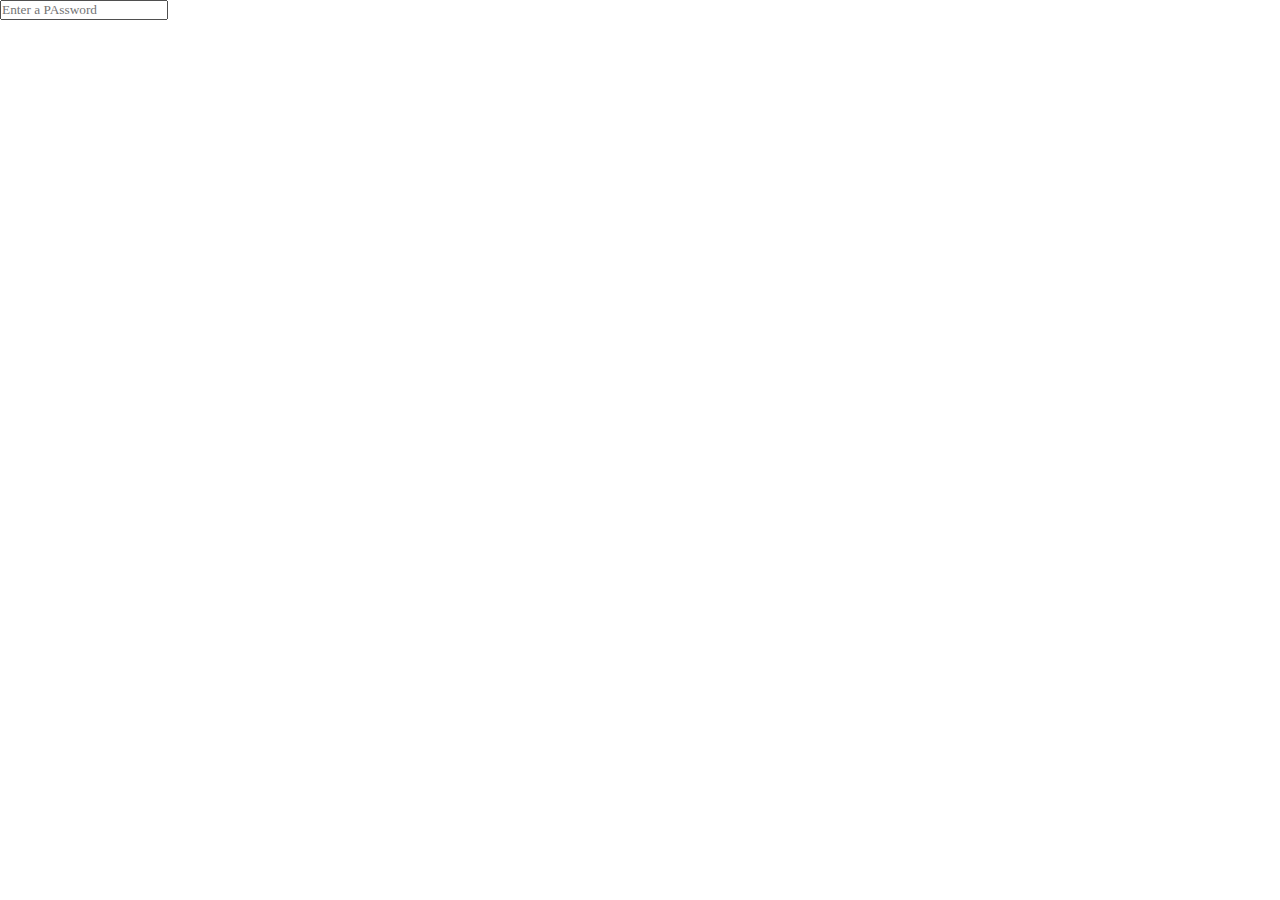
==== project01-passwordvalidator/index.html @ d2bc396d "html and css" ====
<!DOCTYPE html>
<html lang="en">
<head>
    <meta charset="UTF-8">
    <meta name="viewport" content="width=device-width, initial-scale=1.0">
    <title>Password Validator</title>
    <link rel="stylesheet" href="style.css">
    <link rel="stylesheet" href="https://cdnjs.cloudflare.com/ajax/libs/font-awesome/6.4.2/css/all.min.css" />
</head>
<body>
    <div class="wrapper">
        <div class="password-field">
            <input type="password" placeholder="Enter a PAssword ">
        </div>
    </div>
</body>
</html>
---- project01-passwordvalidator/style.css ----
*{
    margin: 0;
    padding: 0;
    box-sizing: border-box;
    font-family: Cambria, Cochin, Georgia, Times, 'Times New Roman', serif;
}
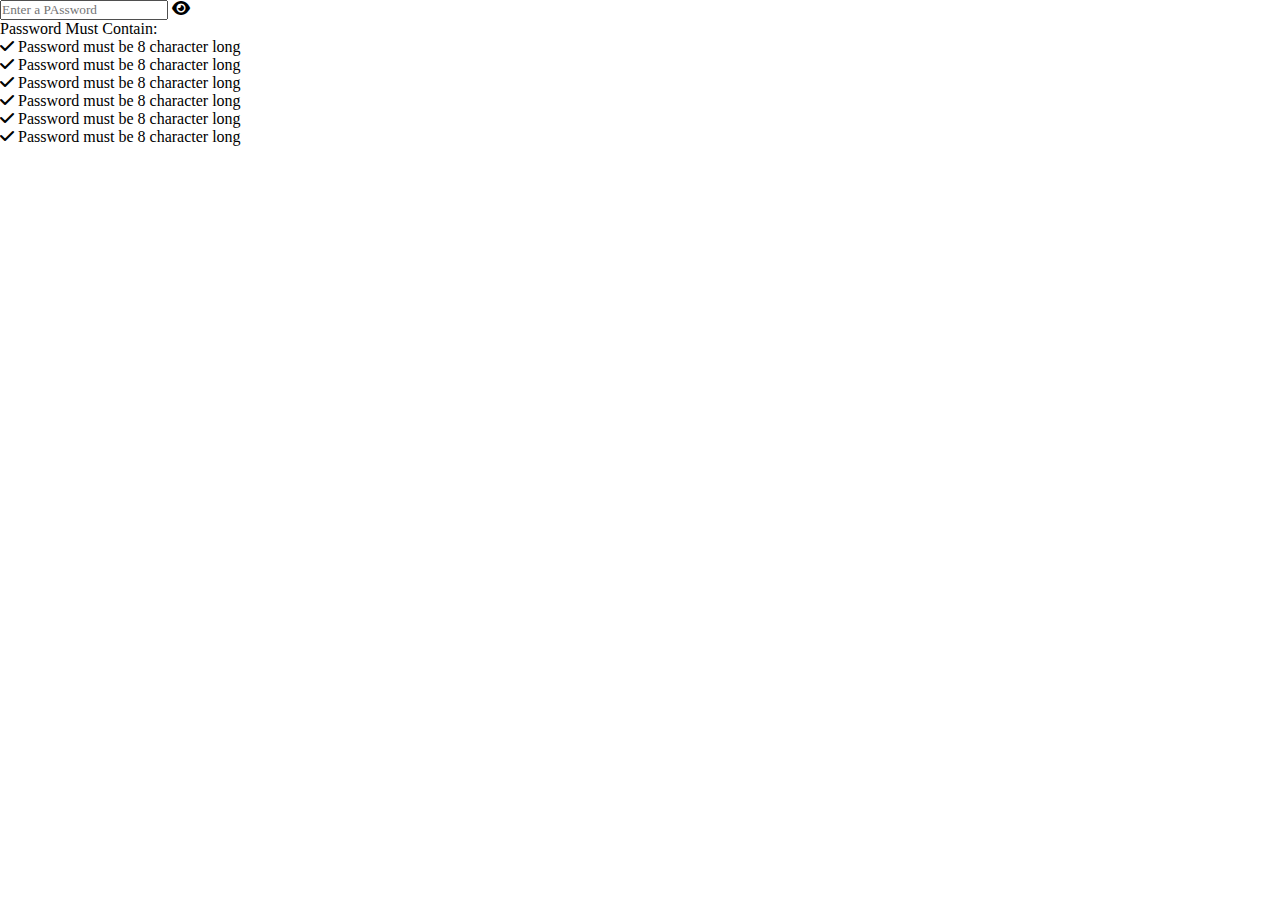
==== commit 9afb77e5: "added icons of font awsome" ====
--- a/project01-passwordvalidator/index.html
+++ b/project01-passwordvalidator/index.html
@@ -11,6 +11,36 @@
     <div class="wrapper">
         <div class="password-field">
             <input type="password" placeholder="Enter a PAssword ">
+            <i class="fa solid fa-eye"></i>
+        </div>
+        <div class="content">
+            <p>Password Must Contain: </p>
+            <ul class="requierments">
+                <li>
+                    <i class="fa-solid fa-check"></i>
+                    <span>Password must be 8 character long</span>
+                </li>
+                <li>
+                    <i class="fa-solid fa-check"></i>
+                    <span>Password must be 8 character long</span>
+                </li>
+                <li>
+                    <i class="fa-solid fa-check"></i>
+                    <span>Password must be 8 character long</span>
+                </li>
+                <li>
+                    <i class="fa-solid fa-check"></i>
+                    <span>Password must be 8 character long</span>
+                </li>
+                <li>
+                    <i class="fa-solid fa-check"></i>
+                    <span>Password must be 8 character long</span>
+                </li>
+                <li>
+                    <i class="fa-solid fa-check"></i>
+                    <span>Password must be 8 character long</span>
+                </li>
+            </ul>
         </div>
     </div>
 </body>
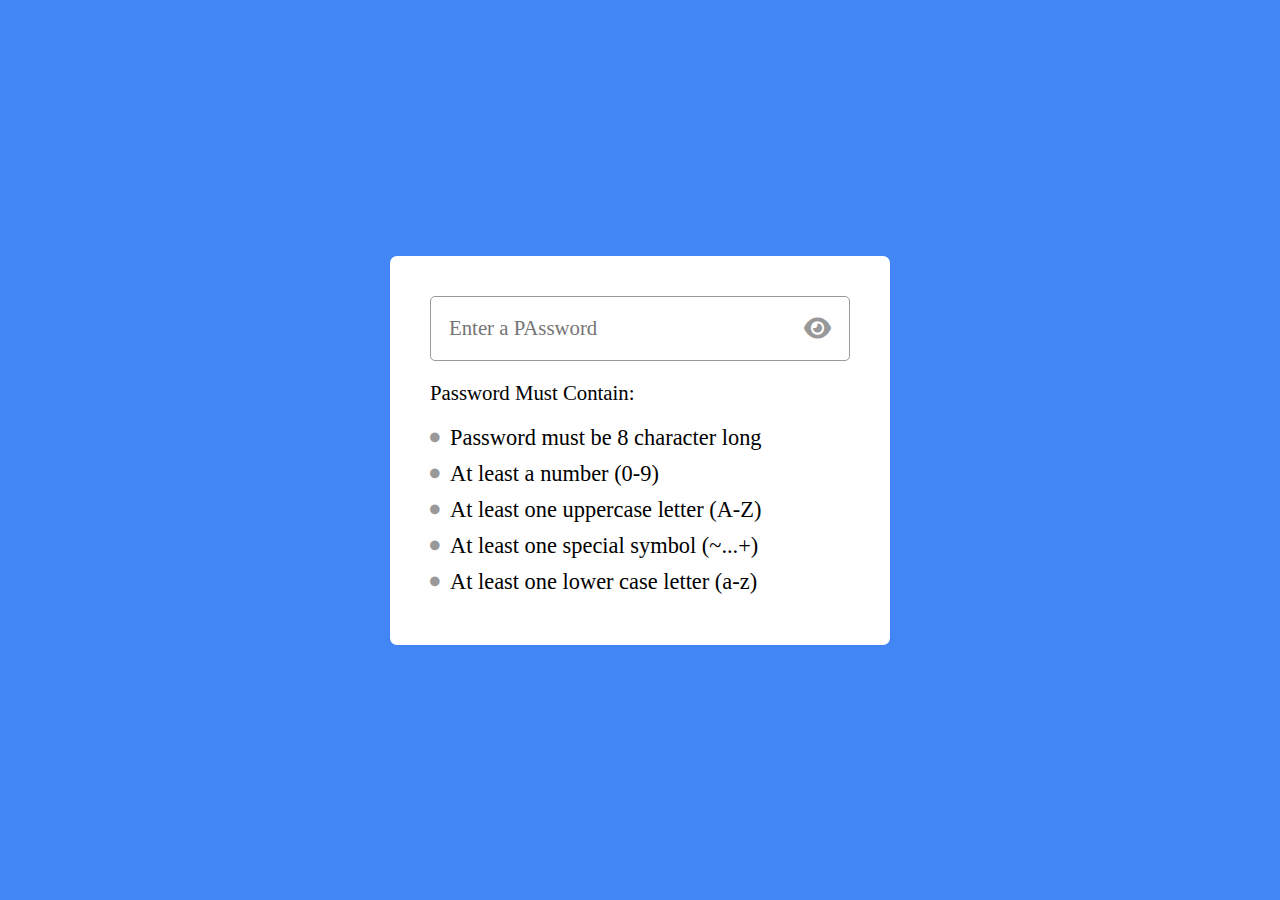
==== commit c5b16dcb: "index and css done" ====
--- a/project01-passwordvalidator/index.html
+++ b/project01-passwordvalidator/index.html
@@ -17,29 +17,26 @@
             <p>Password Must Contain: </p>
             <ul class="requierments">
                 <li>
-                    <i class="fa-solid fa-check"></i>
+                    <i class="fa-solid fa-circle"></i>
                     <span>Password must be 8 character long</span>
                 </li>
                 <li>
-                    <i class="fa-solid fa-check"></i>
-                    <span>Password must be 8 character long</span>
+                    <i class="fa-solid fa-circle"></i>
+                    <span>At least a number (0-9)</span>
                 </li>
                 <li>
-                    <i class="fa-solid fa-check"></i>
-                    <span>Password must be 8 character long</span>
+                    <i class="fa-solid fa-circle"></i>
+                    <span>At least one uppercase letter (A-Z)</span>
                 </li>
                 <li>
-                    <i class="fa-solid fa-check"></i>
-                    <span>Password must be 8 character long</span>
+                    <i class="fa-solid fa-circle"></i>
+                    <span>At least one special symbol (~...+)</span>
                 </li>
                 <li>
-                    <i class="fa-solid fa-check"></i>
-                    <span>Password must be 8 character long</span>
+                    <i class="fa-solid fa-circle"></i>
+                    <span>At least one lower case letter (a-z)</span>
                 </li>
-                <li>
-                    <i class="fa-solid fa-check"></i>
-                    <span>Password must be 8 character long</span>
-                </li>
+                
             </ul>
         </div>
     </div>
--- a/project01-passwordvalidator/style.css
+++ b/project01-passwordvalidator/style.css
@@ -3,4 +3,76 @@
     padding: 0;
     box-sizing: border-box;
     font-family: Cambria, Cochin, Georgia, Times, 'Times New Roman', serif;
-}+}
+
+body{
+    display: flex;
+    align-items: center;
+    justify-content: center;
+    min-height: 100vh;
+    background: #4285f4;
+}
+
+.wrapper{
+    background: #fff;
+    width: 500px;
+    padding: 40px;
+    border-radius: 7px;
+}
+
+.password-field{
+    height: 65px;
+    width: 100%;
+    position: relative;
+}
+
+.password-field input{
+    width: 100%;
+    height: 100%;
+    padding: 0 18px;
+    outline: none;
+    font-size: 1.3rem;
+    border-radius: 5px;
+    border: 1px solid #999;
+}
+
+.password-field i{
+    position: absolute;
+    right: 19px;
+    top: 50%;
+    transform: translateY(-50%);
+    color: #999;
+    font-size: 1.5rem;
+    cursor: pointer;
+}
+
+.content{
+    margin: 20px 0 10px;
+
+}
+
+.content p{
+    font-size: 1.3rem;
+}
+
+.content .requierments {
+    margin-top: 20px;
+}
+
+.requierments li{
+    list-style:  none;
+    font-size: 1.4rem;
+    display: flex;
+    align-items: center;
+    margin-bottom: 10px;
+}
+
+.requierments li i{
+    font-size: 0.6rem;
+    color: #999;
+    width: 20px;
+}
+
+.requierments li i span{
+    margin-left: 10px;
+}
